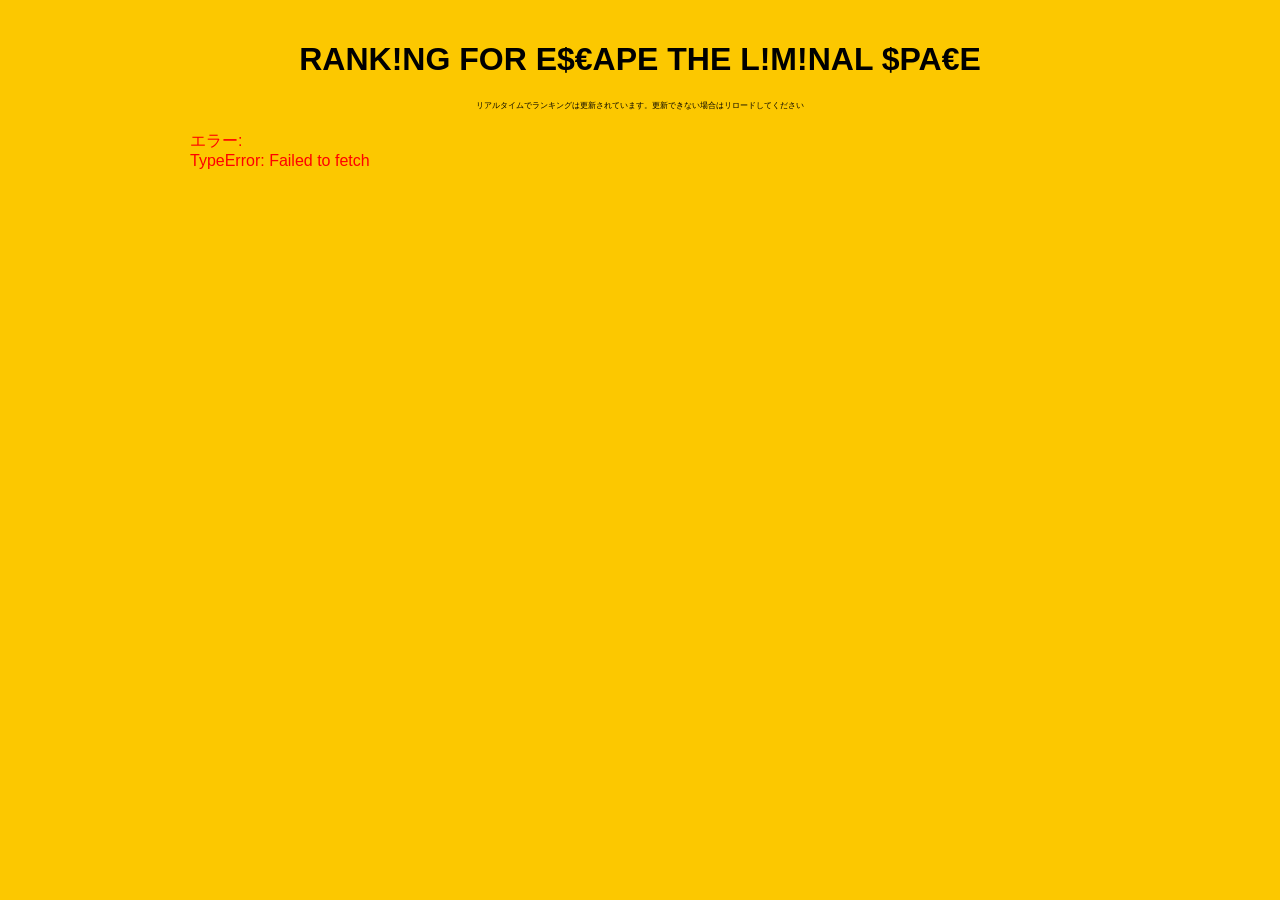
==== index.html @ e10592c1 "Rename mainpage.html to index.html" ====
<!DOCTYPE html>
<html lang="ja">
<head>
    <meta charset="UTF-8">
    <meta name="viewport" content="width=device-width, initial-scale=1.0">
    <title>ETLS/ランキング</title>
    <link rel="icon" href="app-icon.png">
    <style>
        body {
            font-family: sans-serif;
            max-width: 900px;
            margin: auto;
            padding: 20px;
            background: #fcc800;
        }
        h1 {
            text-align: center;
        }
        .team {
            display: flex;
            justify-content: space-between;
            align-items: center;
            padding: 15px;
            margin: 10px 0;
            border-radius: 12px;
            background: white;
            font-family: sans-serif;
        }
        .rank {
            font-size: 1.4rem;
            font-weight: bold;
        }
        .score {
            font-weight: bold;
        }
        #error {
            color: red;
            white-space: pre-wrap;
            margin: 20px 0;
        }
        #intro {
            font-size:8px;
            text-align:center;
        }
    </style>
</head>
<body>

    <h1>RANK!NG FOR E$€APE THE L!M!NAL $PA€E</h1>
    <div id=intro>リアルタイムでランキングは更新されています。更新できない場合はリロードしてください</div>
    <div id="error"></div>
    <div id="ranking"></div>

    <script>
        const CSV_URL = "https://docs.google.com/spreadsheets/d/1rLMuDIazWZh5E6EjqJVqAKklIqeuj014oobgWL2vaK4/export?format=csv&gid=0";

        async function loadData() {
            try {
                const res = await fetch(CSV_URL);
                if (!res.ok) {
                    throw new Error("HTTP Error: " + res.status);
                }
                const text = await res.text();
                console.log(text);
                const rows = text.trim().split(/\r?\n/);
                const teams = [];

                for (let i = 1; i < rows.length; i++) {
                    const cols = rows[i].split(",");
                    if (cols.length < 3) continue;
                    teams.push({
                        rank: Number(cols[0]),
                        score: Number(cols[1]),
                        name: cols[2].trim()
                    });
                }

                teams.sort((a, b) => b.score - a.score);
                renderRanking(teams);
            } catch (err) {
                console.error(err);
                document.getElementById("error").textContent = "エラー:\n" + err;
            }
        }

        function renderRanking(teams) {
            const ranking = document.getElementById("ranking");
            ranking.innerHTML = "";

            teams.forEach((team, index) => {
                ranking.innerHTML += `
                    <div class="team">
                        <div class="rank">
                            ${index + 1}位
                        </div>
                        <div>
                            ${team.name}
                        </div>
                        <div class="score">
                            ${team.score} 点
                        </div>
                    </div>
                `;
            });
        }

        loadData();
        setInterval(loadData, 30000);
    </script>
</body>
</html>
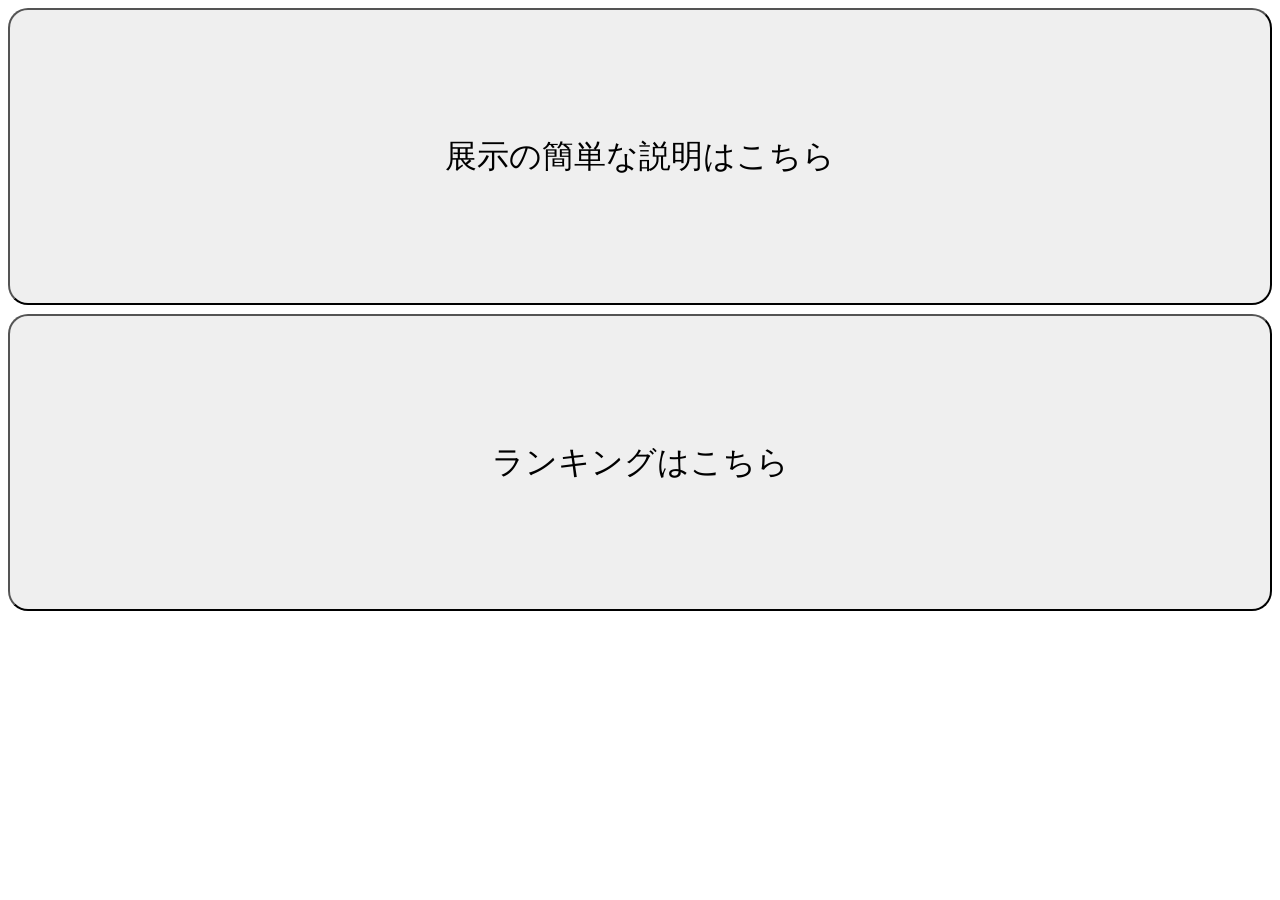
==== commit f7942d60: "Update index.html" ====
--- a/index.html
+++ b/index.html
@@ -2,112 +2,36 @@
 <html lang="ja">
 <head>
     <meta charset="UTF-8">
-    <meta name="viewport" content="width=device-width, initial-scale=1.0">
-    <title>ETLS/ランキング</title>
+    <title>E$€APE THE L!M
+!NAL SPA€E</title>
     <link rel="icon" href="app-icon.png">
+
+
     <style>
-        body {
-            font-family: sans-serif;
-            max-width: 900px;
-            margin: auto;
-            padding: 20px;
-            background: #fcc800;
+        .nav-button {
+            width: 100%;
+            height: 33vh;          
+            border-radius: 20px;   
+            text-align: center;    
+            font-size: 2rem;
+            cursor: pointer;
+            margin-bottom: 1vh;
         }
-        h1 {
-            text-align: center;
-        }
-        .team {
-            display: flex;
-            justify-content: space-between;
-            align-items: center;
-            padding: 15px;
-            margin: 10px 0;
-            border-radius: 12px;
-            background: white;
-            font-family: sans-serif;
-        }
-        .rank {
-            font-size: 1.4rem;
-            font-weight: bold;
-        }
-        .score {
-            font-weight: bold;
-        }
-        #error {
-            color: red;
-            white-space: pre-wrap;
-            margin: 20px 0;
-        }
-        #intro {
-            font-size:8px;
-            text-align:center;
+
+        .nav-button:last-child {
+            margin-bottom: 0;
         }
     </style>
 </head>
 <body>
 
-    <h1>RANK!NG FOR E$€APE THE L!M!NAL $PA€E</h1>
-    <div id=intro>リアルタイムでランキングは更新されています。更新できない場合はリロードしてください</div>
-    <div id="error"></div>
-    <div id="ranking"></div>
+    <button class="nav-button" color=“red” onclick="location.href='about.html'">
+        展示の簡単な説明はこちら
+    </button>
 
-    <script>
-        const CSV_URL = "https://docs.google.com/spreadsheets/d/1rLMuDIazWZh5E6EjqJVqAKklIqeuj014oobgWL2vaK4/export?format=csv&gid=0";
+    <button class="nav-button" color=“blue" ”onclick="location.href='ranking.html'">
+        ランキングはこちら
+    </button>
 
-        async function loadData() {
-            try {
-                const res = await fetch(CSV_URL);
-                if (!res.ok) {
-                    throw new Error("HTTP Error: " + res.status);
-                }
-                const text = await res.text();
-                console.log(text);
-                const rows = text.trim().split(/\r?\n/);
-                const teams = [];
-
-                for (let i = 1; i < rows.length; i++) {
-                    const cols = rows[i].split(",");
-                    if (cols.length < 3) continue;
-                    teams.push({
-                        rank: Number(cols[0]),
-                        score: Number(cols[1]),
-                        name: cols[2].trim()
-                    });
-                }
-
-                teams.sort((a, b) => b.score - a.score);
-                renderRanking(teams);
-            } catch (err) {
-                console.error(err);
-                document.getElementById("error").textContent = "エラー:\n" + err;
-            }
-        }
-
-        function renderRanking(teams) {
-            const ranking = document.getElementById("ranking");
-            ranking.innerHTML = "";
-
-            teams.forEach((team, index) => {
-                ranking.innerHTML += `
-                    <div class="team">
-                        <div class="rank">
-                            ${index + 1}位
-                        </div>
-                        <div>
-                            ${team.name}
-                        </div>
-                        <div class="score">
-                            ${team.score} 点
-                        </div>
-                    </div>
-                `;
-            });
-        }
-
-        loadData();
-        setInterval(loadData, 30000);
-    </script>
 </body>
 </html>
-
-
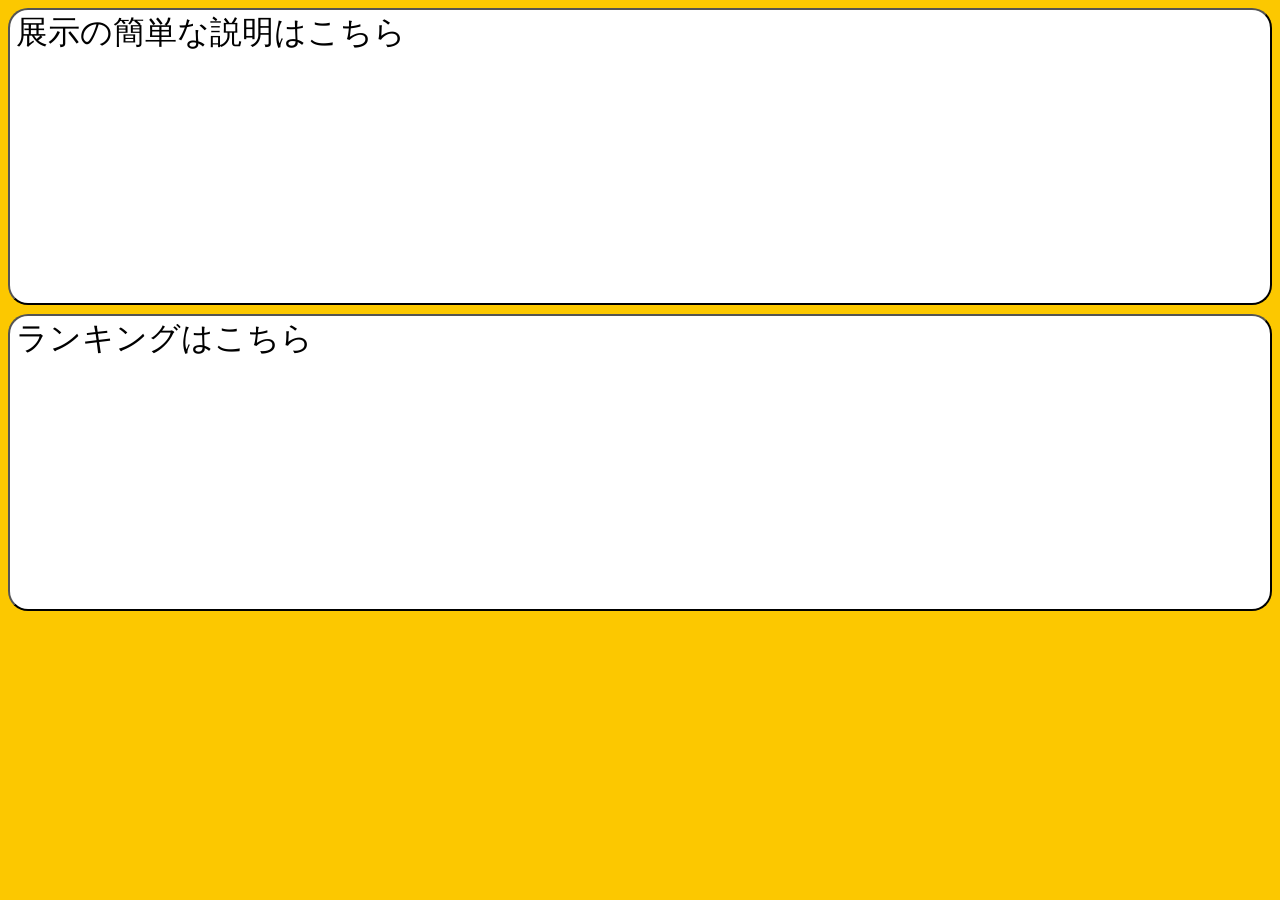
==== commit 69fa600a: "Update index.html" ====
--- a/index.html
+++ b/index.html
@@ -8,6 +8,10 @@
 
 
     <style>
+    body{
+        font-family:"Noto Sans JP", sans-serif;
+        background:#fcc800;
+    }
         .nav-button {
             width: 100%;
             height: 33vh;          
@@ -16,6 +20,9 @@
             font-size: 2rem;
             cursor: pointer;
             margin-bottom: 1vh;
+            display:flex;
+            background:white;
+            
         }
 
         .nav-button:last-child {
@@ -29,7 +36,7 @@
         展示の簡単な説明はこちら
     </button>
 
-    <button class="nav-button" color=“blue" ”onclick="location.href='ranking.html'">
+    <button class="nav-button" color="blue" onclick="location.href='ranking.html'">
         ランキングはこちら
     </button>
 
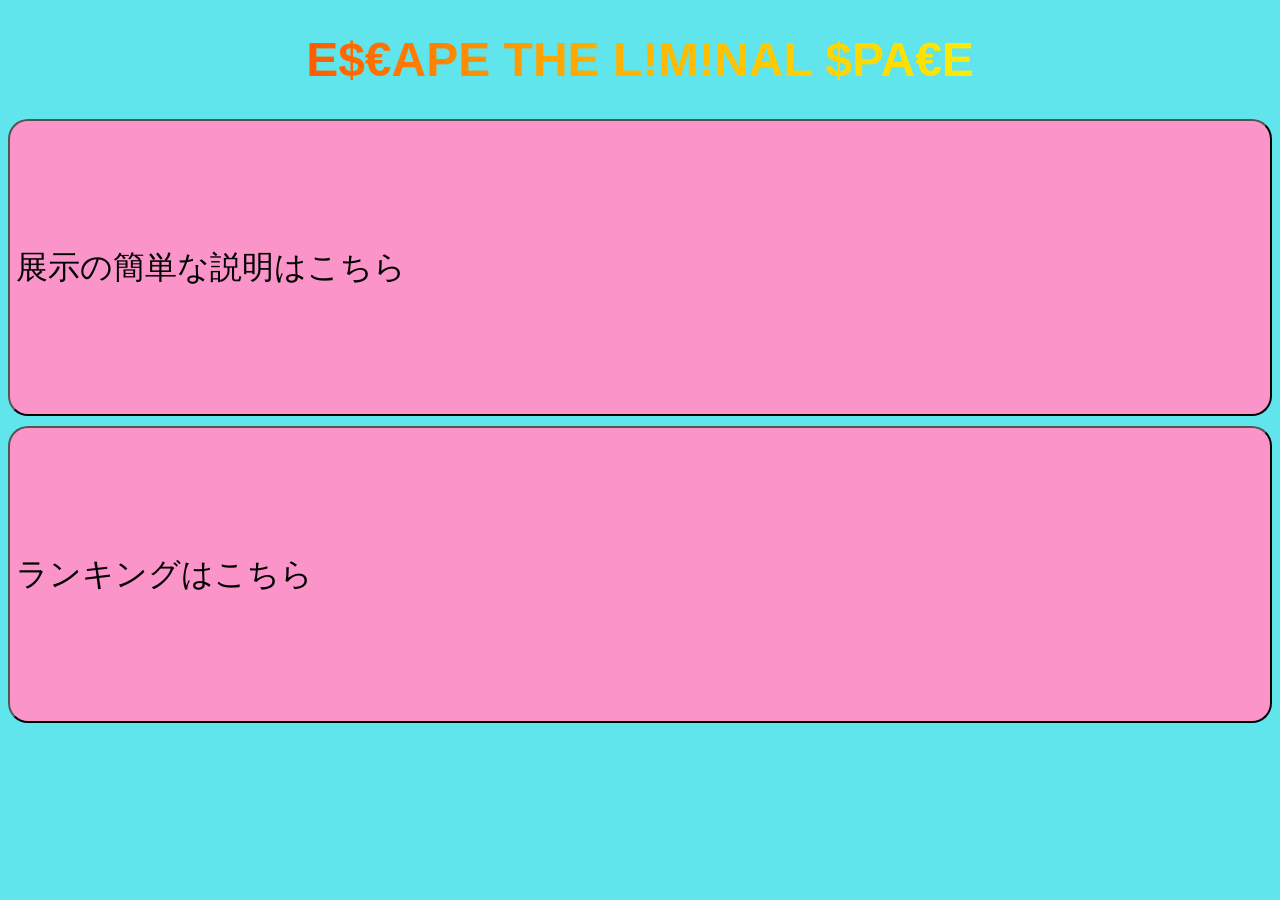
==== commit f51bcd47: "Update index.html" ====
--- a/index.html
+++ b/index.html
@@ -10,27 +10,65 @@
     <style>
     body{
         font-family:"Noto Sans JP", sans-serif;
-        background:#fcc800;
+        background:#5fe5eb;
     }
         .nav-button {
             width: 100%;
             height: 33vh;          
             border-radius: 20px;   
-            text-align: center;    
+            align-items: center;    
             font-size: 2rem;
             cursor: pointer;
             margin-bottom: 1vh;
             display:flex;
-            background:white;
+            background:#fb95c9;
+            margin: 10px 0;
+
             
         }
 
         .nav-button:last-child {
             margin-bottom: 0;
         }
+        #title2{
+            text-align:center;
+            font-size: 3rem;
+            font-weight: bold;
+
+    background: linear-gradient(
+        90deg,
+        red,
+        orange,
+        yellow,
+        lime,
+        cyan,
+        blue,
+        violet,
+        red
+    );
+
+    background-size: 300% 100%;
+
+    -webkit-background-clip: text;
+    background-clip: text;
+    color: transparent;
+
+    animation: rainbow 3s linear infinite;
+}
+
+@keyframes rainbow {
+    from {
+        background-position: 0% 50%;
+    }
+    to {
+        background-position: 300% 50%;
+    }
+}
+            
     </style>
 </head>
 <body>
+    <h1 id=title2>E$€APE THE L!M!NAL $PA€E</h1>
 
     <button class="nav-button" color=“red” onclick="location.href='about.html'">
         展示の簡単な説明はこちら
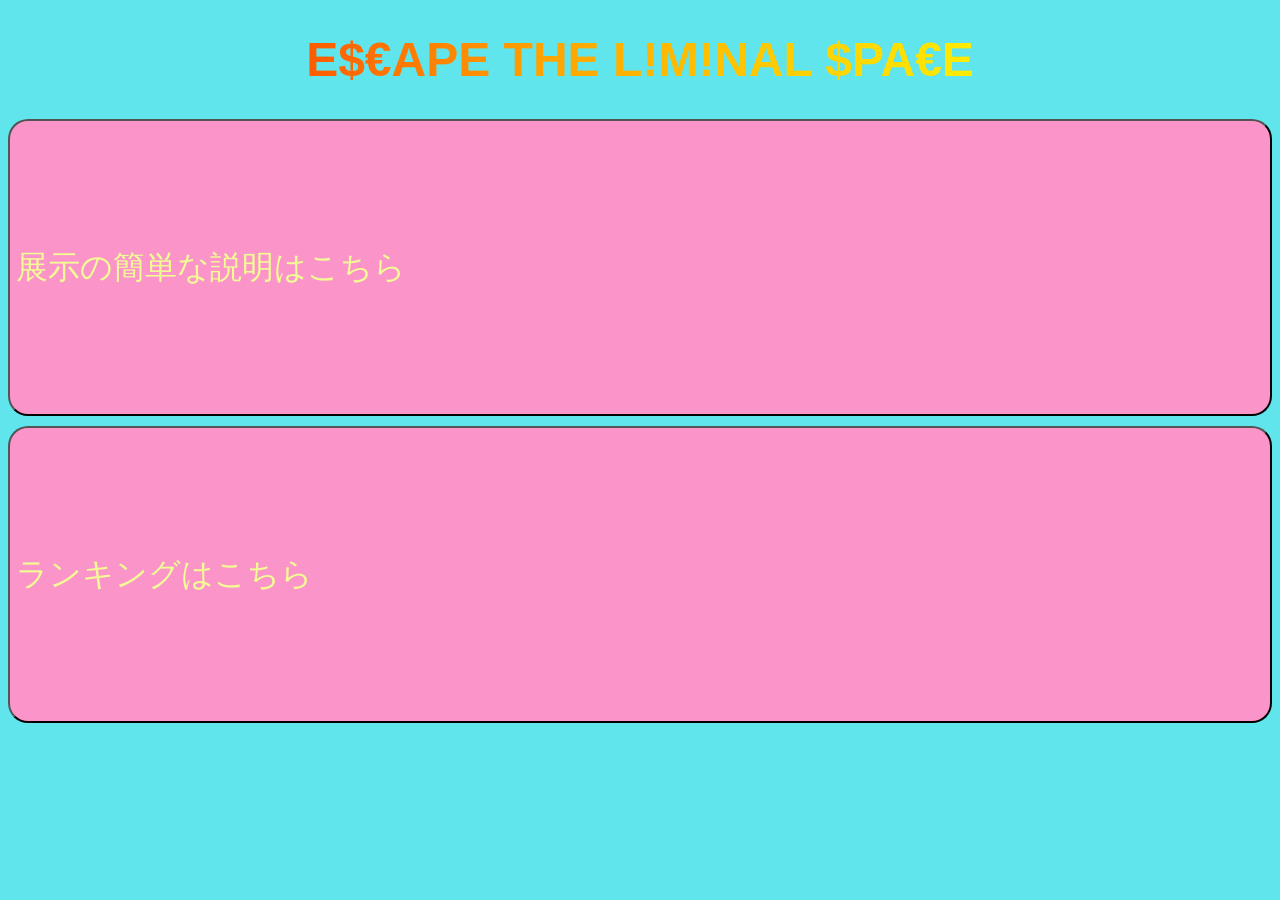
==== commit 66ccf5a8: "Update index.html" ====
--- a/index.html
+++ b/index.html
@@ -23,6 +23,7 @@
             display:flex;
             background:#fb95c9;
             margin: 10px 0;
+            color:#F3FB95;
 
             
         }
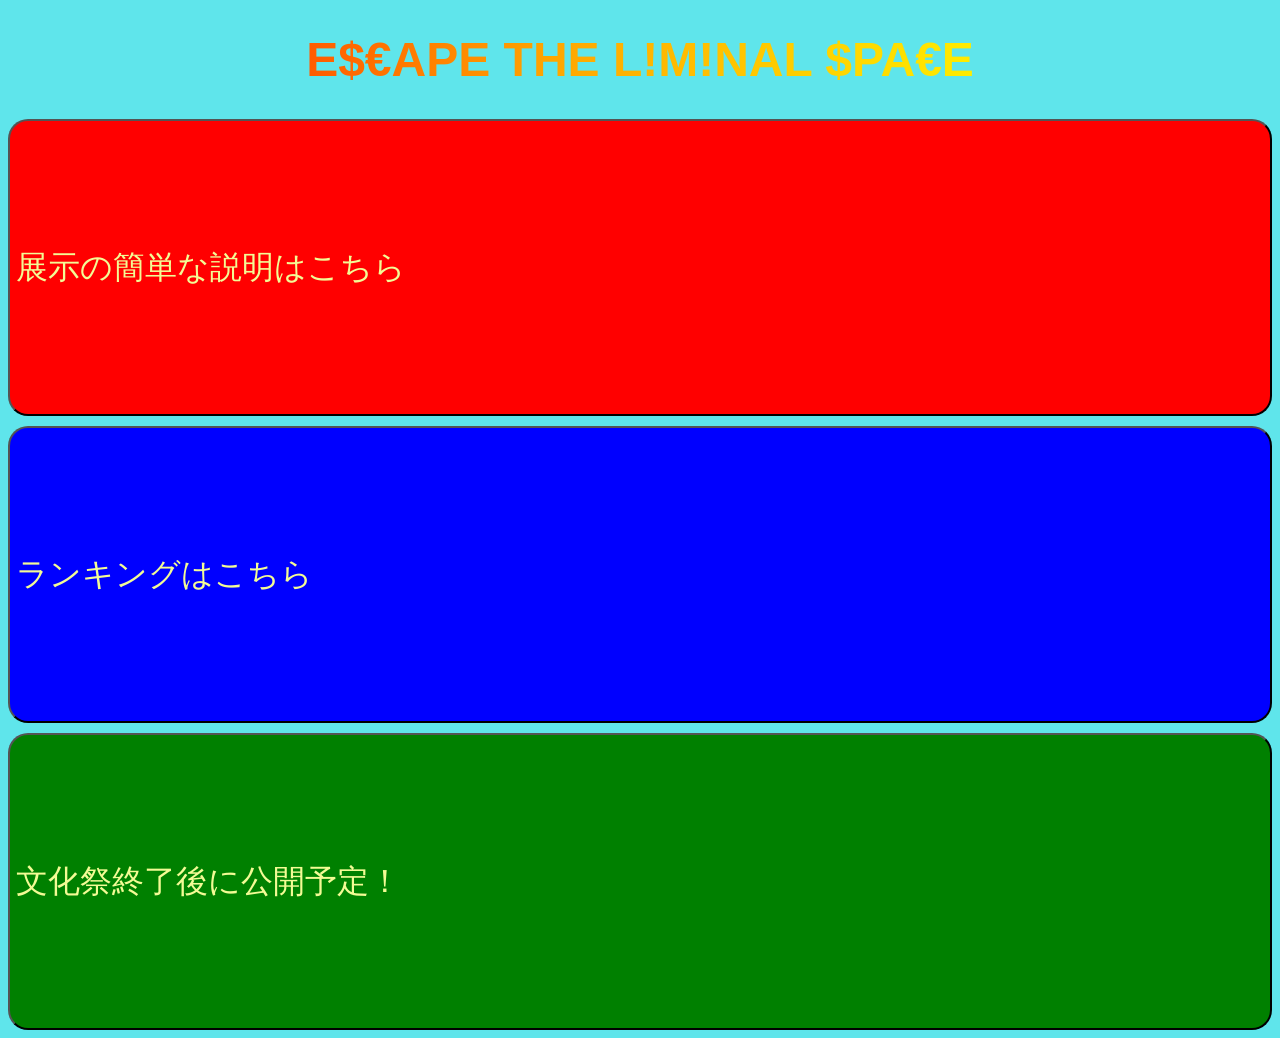
==== commit 2c938397: "Update index.html" ====
--- a/index.html
+++ b/index.html
@@ -21,7 +21,6 @@
             cursor: pointer;
             margin-bottom: 1vh;
             display:flex;
-            background:#fb95c9;
             margin: 10px 0;
             color:#F3FB95;
 
@@ -71,13 +70,16 @@
 <body>
     <h1 id=title2>E$€APE THE L!M!NAL $PA€E</h1>
 
-    <button class="nav-button" color=“red” onclick="location.href='about.html'">
-        展示の簡単な説明はこちら
+    <button class="nav-button" style="background:red;">
+    展示の簡単な説明はこちら
     </button>
 
-    <button class="nav-button" color="blue" onclick="location.href='ranking.html'">
-        ランキングはこちら
-    </button>
+<button class="nav-button" style="background:blue;">
+    ランキングはこちら
+</button>
 
+<button class="nav-button" style="background:green;">
+    文化祭終了後に公開予定！
+</button>
 </body>
 </html>
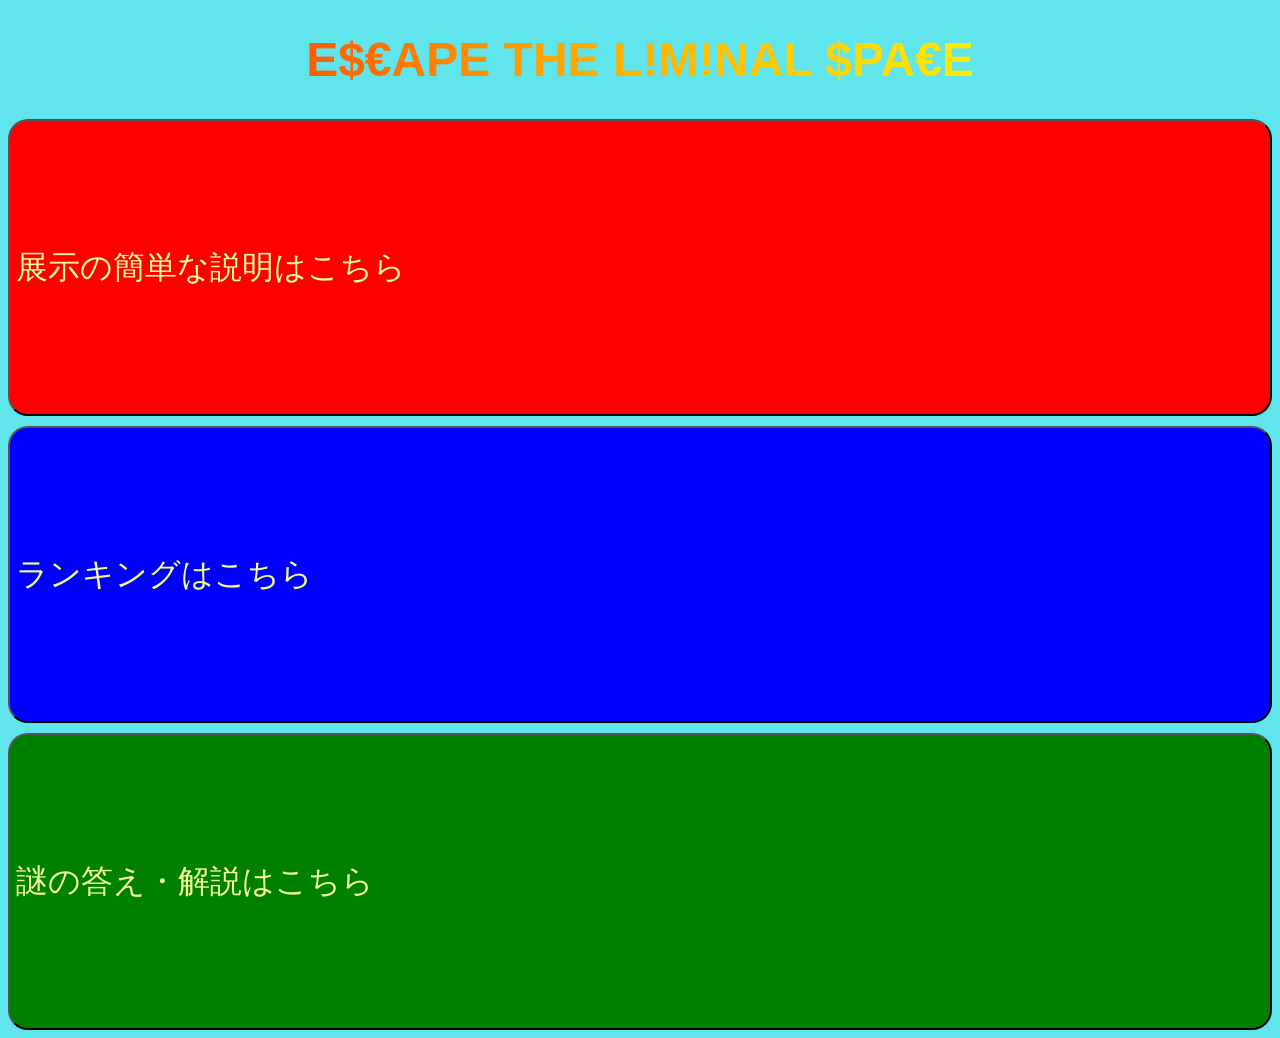
==== commit fc496c86: "Update index.html" ====
--- a/index.html
+++ b/index.html
@@ -70,16 +70,16 @@
 <body>
     <h1 id=title2>E$€APE THE L!M!NAL $PA€E</h1>
 
-    <button class="nav-button" style="background:red;">
+    <button class="nav-button" style="background:red;" onclick="location.href='about.html'">
     展示の簡単な説明はこちら
     </button>
 
-<button class="nav-button" style="background:blue;">
+<button class="nav-button" style="background:blue;" onclick="location.href='ranking.html'">
     ランキングはこちら
 </button>
 
-<button class="nav-button" style="background:green;">
-    文化祭終了後に公開予定！
+<button class="nav-button" style="background:green;" onclick="location.href='answer.html'">
+    謎の答え・解説はこちら
 </button>
 </body>
 </html>
